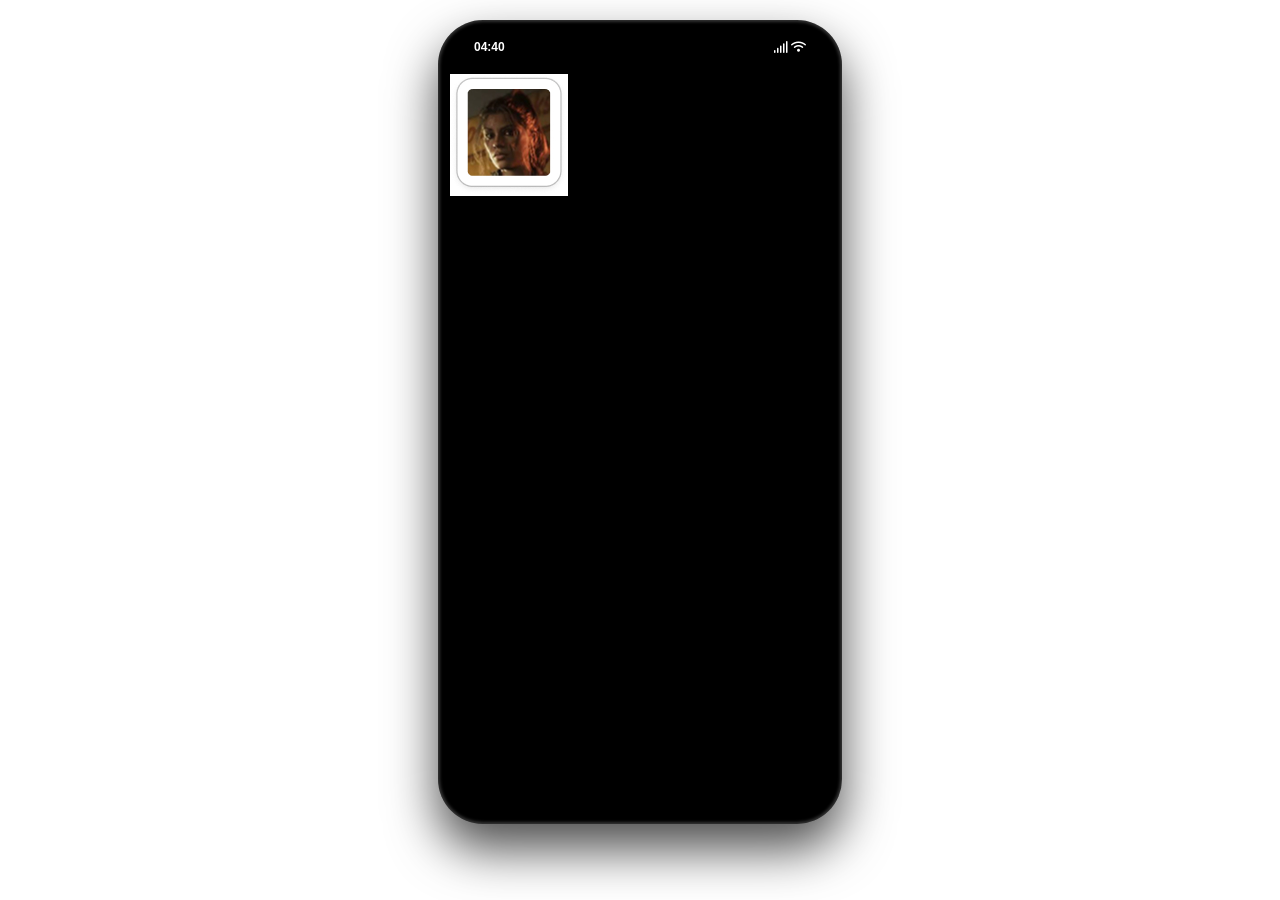
==== calling.html @ 5873ac15 "Add files via upload" ====
<!DOCTYPE html>
<html lang="ru">
<head>
    <meta charset="UTF-8">
    <meta name="viewport" content="width=device-width, initial-scale=1.0">
    <title>Вызов...</title>
    <link rel="stylesheet" href="style.css">
    <link rel="stylesheet" href="https://cdnjs.cloudflare.com/ajax/libs/font-awesome/6.4.0/css/all.min.css">
</head>
<body>
    <div class="phone-container">
        <div class="calling-blur-bg" id="calling-bg"></div>
        <div class="dynamic-island"></div>

        <div class="status-bar" id="global-status-bar">
            <div class="status-time">00:00</div>
            <div class="status-icons">
                <i class="fa-solid fa-signal"></i>
                <i class="fa-solid fa-wifi"></i>
                <div class="battery-container"><div class="battery-level"></div></div>
            </div>
        </div>

        <div class="screen-content">
            <div class="calling-info">
                <img src="lucia.jpg" alt="Avatar" class="calling-avatar" id="calling-avatar-img">
                <h2 id="calling-contact-name">Вызов</h2>
                <span class="calling-status-label">вызов...</span>
            </div>
            <div class="calling-actions-grid">
                <div class="action-circle"><i class="fa-solid fa-microphone-slash"></i></div>
                <div class="action-circle"><i class="fa-solid fa-table-cells"></i></div>
                <div class="action-circle"><i class="fa-solid fa-volume-high"></i></div>
                <div class="action-circle"><i class="fa-solid fa-plus"></i></div>
                <div class="action-circle"><i class="fa-solid fa-video"></i></div>
                <div class="action-circle"><i class="fa-solid fa-user"></i></div>
            </div>
            <div class="end-call-zone">
                <div class="end-call-btn" onclick="location.href='phone.html'"><i class="fa-solid fa-phone-slash"></i></div>
            </div>
        </div>
    </div>

    <script>
        // Подхватываем данные звонка из кэша
        document.getElementById('calling-contact-name').textContent = localStorage.getItem('callName') || 'Вызов';
        const avatar = localStorage.getItem('callImg') || 'lucia.jpg';
        document.getElementById('calling-avatar-img').src = avatar;
        document.getElementById('calling-bg').style.backgroundImage = `url(${avatar})`;
    </script>
    <script src="script.js"></script>
</body>
</html>
---- style.css ----
/* Жёсткий размер корпуса смартфона для всех HTML файлов */
.phone-container {
    width: 380px;
    height: 780px;
    background: #000;
    border-radius: 45px;
    padding: 12px;
    position: relative;
    box-shadow: 0px 25px 50px rgba(0, 0, 0, 0.7), inset 0 0 3px 2px rgba(255, 255, 255, 0.2);
    overflow: hidden;
    margin: 20px auto;
    font-family: -apple-system, BlinkMacSystemFont, "Segoe UI", Roboto, Helvetica, Arial, sans-serif;
}

/* Общий стандартизированный контейнер для контента внутри ЛЮБОГО файла */
.screen-content {
    width: 100%;
    height: 100%;
    border-radius: 35px;
    overflow-y: auto;
    padding-top: 42px;    /* Защита контента от Dynamic Island */
    padding-bottom: 25px; /* Защита от нижней полоски Домой */
    display: flex;
    flex-direction: column;
    box-sizing: border-box;
}

/* Специфические фоны для перенесенных приложений */
#home-page {
    background-image: url('wallpaper.jpg');
    background-size: cover;
    background-position: center;
}
.light-bg-app { background-color: #ffffff; color: #000000; }
.weather-bg-app { background: linear-base-gradient(to bottom, #4a90e2, #50e3c2); color: white; }
.fruitpay-bg-app { background-color: #111111; color: white; }

/* Общий статус бар */
.status-bar {
    position: absolute;
    top: 0;
    left: 12px;
    right: 12px;
    height: 40px;
    display: flex;
    justify-content: space-between;
    align-items: center;
    padding: 14px 24px 0 24px;
    font-size: 12px;
    font-weight: 600;
    color: #ffffff;
    z-index: 999;
    pointer-events: none;
    box-sizing: border-box;
}

/* Цвет иконок для светлых страниц */
.dark-status-bar { color: #000000 !important; }
.dark-status-bar .battery-container { border-color: #000000 !important; }
.dark-status-bar .battery-level { background-color: #000000 !important; }

/* Общий нижний индикатор */
.home-indicator-bar {
    position: absolute;
    bottom: 0;
    left: 12px;
    right: 12px;
    height: 22px;
    display: flex;
    justify-content: center;
    align-items: center;
    z-index: 999;
    cursor: pointer;
}
.phone-main-icon {
    background-color: #34c759;
    color: white;
    font-size: 24px;
    display: flex;
    justify-content: center;
    align-items: center;
}
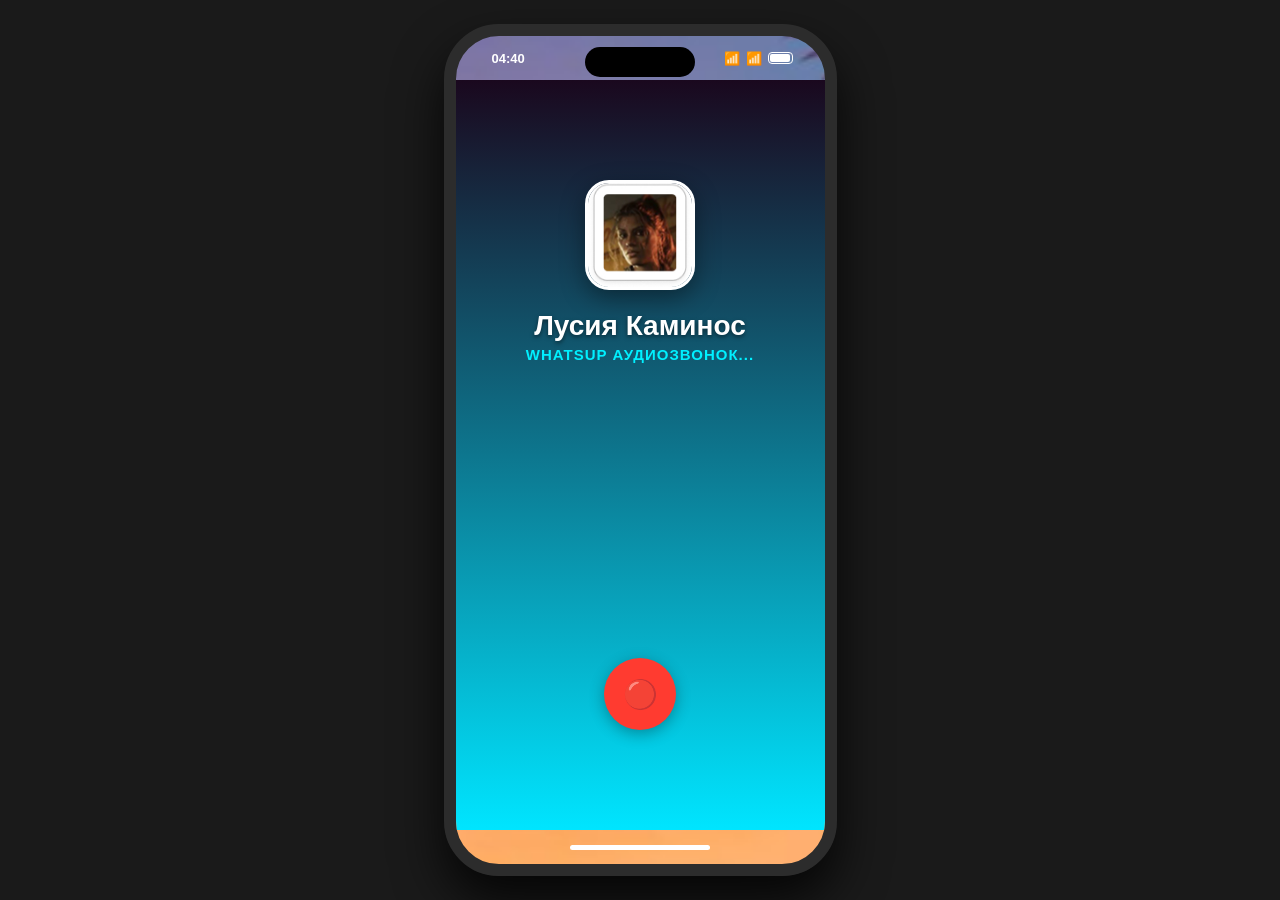
==== commit e5b04f87: "Add files via upload" ====
--- a/calling.html
+++ b/calling.html
@@ -2,52 +2,102 @@
 <html lang="ru">
 <head>
     <meta charset="UTF-8">
-    <meta name="viewport" content="width=device-width, initial-scale=1.0">
-    <title>Вызов...</title>
+    <title>WhatsUp - Звонок</title>
     <link rel="stylesheet" href="style.css">
-    <link rel="stylesheet" href="https://cdnjs.cloudflare.com/ajax/libs/font-awesome/6.4.0/css/all.min.css">
+    <link rel="stylesheet" href="app-phone.css">
+    <style>
+        /* Локальное переопределение для неонового стиля звонка WhatsUp */
+        .wu-call-bg {
+            background: linear-gradient(180deg, #1a081e 0%, #00e5ff 100%) !important;
+            display: flex;
+            flex-direction: column;
+            justify-content: space-between;
+            padding: 60px 20px;
+            color: white;
+            height: 100%;
+            box-sizing: border-box;
+            text-align: center;
+        }
+        .wu-call-avatar {
+            width: 110px;
+            height: 110px;
+            border-radius: 24px;
+            object-fit: cover;
+            border: 3px solid #ffffff;
+            margin: 40px auto 20px auto;
+            box-shadow: 0 8px 25px rgba(0,0,0,0.4);
+            display: block;
+        }
+        .wu-caller-name {
+            font-size: 28px;
+            font-weight: bold;
+            color: #ffffff;
+            text-shadow: 0 2px 4px rgba(0,0,0,0.5);
+            margin-bottom: 4px;
+        }
+        .wu-call-status {
+            font-size: 15px;
+            color: #00f0ff;
+            font-weight: 600;
+            text-transform: uppercase;
+            letter-spacing: 1px;
+        }
+    </style>
 </head>
 <body>
-    <div class="phone-container">
-        <div class="calling-blur-bg" id="calling-bg"></div>
+    <div class="phone-wrapper">
         <div class="dynamic-island"></div>
-
-        <div class="status-bar" id="global-status-bar">
-            <div class="status-time">00:00</div>
-            <div class="status-icons">
-                <i class="fa-solid fa-signal"></i>
-                <i class="fa-solid fa-wifi"></i>
-                <div class="battery-container"><div class="battery-level"></div></div>
+        
+        <div class="status-bar">
+            <div class="status-time" id="clock">00:00</div>
+            <div class="status-indicators">
+                <span>📶</span><span>📶</span>
+                <div class="battery-container"><div class="battery-level" id="batteryLevel"></div></div>
             </div>
         </div>
 
-        <div class="screen-content">
-            <div class="calling-info">
-                <img src="lucia.jpg" alt="Avatar" class="calling-avatar" id="calling-avatar-img">
-                <h2 id="calling-contact-name">Вызов</h2>
-                <span class="calling-status-label">вызов...</span>
+        <div class="screen-content wu-call-bg">
+            <div>
+                <img src="lucia.jpg" class="wu-call-avatar" id="callAvatar" alt="Аватар">
+                <h2 class="wu-caller-name" id="callName">Лусия Каминос</h2>
+                <p class="wu-call-status">WhatsUp Аудиозвонок...</p>
             </div>
-            <div class="calling-actions-grid">
-                <div class="action-circle"><i class="fa-solid fa-microphone-slash"></i></div>
-                <div class="action-circle"><i class="fa-solid fa-table-cells"></i></div>
-                <div class="action-circle"><i class="fa-solid fa-volume-high"></i></div>
-                <div class="action-circle"><i class="fa-solid fa-plus"></i></div>
-                <div class="action-circle"><i class="fa-solid fa-video"></i></div>
-                <div class="action-circle"><i class="fa-solid fa-user"></i></div>
+
+            <div class="call-actions">
+                <div class="decline-btn" id="hangUpBtn">🔴</div>
             </div>
-            <div class="end-call-zone">
-                <div class="end-call-btn" onclick="location.href='phone.html'"><i class="fa-solid fa-phone-slash"></i></div>
-            </div>
+        </div>
+
+        <div class="home-indicator-zone" onclick="window.location.href='index.html'">
+            <div class="home-indicator"></div>
         </div>
     </div>
 
+    <script src="script.js"></script>
     <script>
-        // Подхватываем данные звонка из кэша
-        document.getElementById('calling-contact-name').textContent = localStorage.getItem('callName') || 'Вызов';
-        const avatar = localStorage.getItem('callImg') || 'lucia.jpg';
-        document.getElementById('calling-avatar-img').src = avatar;
-        document.getElementById('calling-bg').style.backgroundImage = `url(${avatar})`;
+        document.addEventListener("DOMContentLoaded", () => {
+            const urlParams = new URLSearchParams(window.location.search);
+            const currentChat = urlParams.get('chat') || 'lucia';
+
+            const callAvatar = document.getElementById('callAvatar');
+            const callName = document.getElementById('callName');
+            const hangUpBtn = document.getElementById('hangUpBtn');
+
+            // Соответствие имен и картинок
+            const profiles = {
+                lucia: { name: "Лусия Каминос", avatar: "lucia.jpg" },
+                cal: { name: "Кэл Хэмптон", avatar: "cal.jpg" }
+            };
+
+            const activeProfile = profiles[currentChat] || profiles.lucia;
+            callName.textContent = activeProfile.name;
+            callAvatar.src = activeProfile.avatar;
+
+            // При нажатии на красную кнопку возвращаем пользователя именно в тот чат, откуда он звонил
+            hangUpBtn.onclick = () => {
+                window.location.href = `dialog.html?chat=${currentChat}`;
+            };
+        });
     </script>
-    <script src="script.js"></script>
 </body>
 </html>
--- a/style.css
+++ b/style.css
@@ -1,82 +1,120 @@
-/* Жёсткий размер корпуса смартфона для всех HTML файлов */
-.phone-container {
-    width: 380px;
-    height: 780px;
-    background: #000;
-    border-radius: 45px;
-    padding: 12px;
-    position: relative;
-    box-shadow: 0px 25px 50px rgba(0, 0, 0, 0.7), inset 0 0 3px 2px rgba(255, 255, 255, 0.2);
-    overflow: hidden;
-    margin: 20px auto;
+* {
+    box-sizing: border-box;
+    margin: 0;
+    padding: 0;
     font-family: -apple-system, BlinkMacSystemFont, "Segoe UI", Roboto, Helvetica, Arial, sans-serif;
 }
 
-/* Общий стандартизированный контейнер для контента внутри ЛЮБОГО файла */
-.screen-content {
-    width: 100%;
-    height: 100%;
-    border-radius: 35px;
-    overflow-y: auto;
-    padding-top: 42px;    /* Защита контента от Dynamic Island */
-    padding-bottom: 25px; /* Защита от нижней полоски Домой */
+body {
+    background-color: #1a1a1a;
+    display: flex;
+    justify-content: center;
+    align-items: center;
+    min-height: 100vh;
+}
+
+/* Корпус смартфона iFruit — ТЕПЕРЬ ОБОИ ПРИВЯЗАНЫ НАПРЯМУЮ СЮДА */
+.phone-wrapper {
+    width: 393px;
+    height: 852px;
+    background-image: url('wallpaper.jpg'); /* Обои на весь экран смартфона */
+    background-size: cover;
+    background-position: center;
+    border-radius: 55px;
+    position: relative;
+    overflow: hidden;
+    border: 12px solid #2c2c2c;
+    box-shadow: 0px 25px 50px rgba(0, 0, 0, 0.8);
     display: flex;
     flex-direction: column;
-    box-sizing: border-box;
 }
 
-/* Специфические фоны для перенесенных приложений */
-#home-page {
-    background-image: url('wallpaper.jpg');
-    background-size: cover;
-    background-position: center;
+/* Dynamic Island */
+.dynamic-island {
+    position: absolute;
+    top: 11px;
+    left: 50%;
+    transform: translateX(-50%);
+    width: 110px;
+    height: 30px;
+    background-color: #000000;
+    border-radius: 20px;
+    z-index: 9999;
 }
-.light-bg-app { background-color: #ffffff; color: #000000; }
-.weather-bg-app { background: linear-base-gradient(to bottom, #4a90e2, #50e3c2); color: white; }
-.fruitpay-bg-app { background-color: #111111; color: white; }
 
-/* Общий статус бар */
+/* Системный статус-бар — прозрачный */
 .status-bar {
-    position: absolute;
-    top: 0;
-    left: 12px;
-    right: 12px;
-    height: 40px;
+    height: 44px;
     display: flex;
     justify-content: space-between;
     align-items: center;
-    padding: 14px 24px 0 24px;
-    font-size: 12px;
+    padding: 0 32px 0 36px;
+    position: relative;
+    z-index: 999;
+    color: #ffffff;
+    font-size: 13px;
     font-weight: 600;
-    color: #ffffff;
-    z-index: 999;
-    pointer-events: none;
-    box-sizing: border-box;
+    background: transparent; /* Прозрачный, чтобы видеть обои */
 }
 
-/* Цвет иконок для светлых страниц */
-.dark-status-bar { color: #000000 !important; }
-.dark-status-bar .battery-container { border-color: #000000 !important; }
-.dark-status-bar .battery-level { background-color: #000000 !important; }
+/* Темный статус-бар для светлых приложений */
+.status-bar.dark-status {
+    color: #000000;
+    background-color: #f2f2f7; /* Для приложений типа Настройки оставляем системную подложку */
+}
 
-/* Общий нижний индикатор */
-.home-indicator-bar {
-    position: absolute;
-    bottom: 0;
-    left: 12px;
-    right: 12px;
-    height: 22px;
+.status-indicators {
+    display: flex;
+    align-items: center;
+    gap: 6px;
+}
+
+.battery-container {
+    width: 25px;
+    height: 12px;
+    border: 1px solid currentColor;
+    border-radius: 4px;
+    padding: 1px;
+    display: flex;
+    align-items: center;
+}
+
+.battery-level {
+    width: 100%;
+    height: 100%;
+    background-color: currentColor;
+    border-radius: 2px;
+    transition: width 0.3s;
+}
+
+/* Рабочее пространство приложения */
+.screen-content {
+    flex: 1;
+    display: flex;
+    flex-direction: column;
+    overflow-y: auto;
+    position: relative;
+}
+
+/* Нижняя домашняя полоса — прозрачная, чтобы обои заходили под неё */
+.home-indicator-zone {
+    height: 34px;
     display: flex;
     justify-content: center;
     align-items: center;
+    background: transparent; /* Полностью прозрачный фон */
+    position: relative;
     z-index: 999;
     cursor: pointer;
 }
-.phone-main-icon {
-    background-color: #34c759;
-    color: white;
-    font-size: 24px;
-    display: flex;
-    justify-content: center;
-    align-items: center;
+
+.home-indicator {
+    width: 140px;
+    height: 5px;
+    background-color: #ffffff;
+    border-radius: 100px;
+}
+
+.dark-indicator {
+    background-color: #000000;
 }
--- a/app-phone.css
+++ b/app-phone.css
@@ -0,0 +1,18 @@
+.ph-bg { background: #ffffff; padding: 15px; }
+.ph-header { display: flex; align-items: center; margin-bottom: 20px; }
+.ph-back { color: #007aff; font-size: 34px; cursor: pointer; margin-right: 15px; line-height: 1; }
+.ph-title { font-size: 22px; font-weight: 700; color: #000; }
+
+.contacts-list { display: flex; flex-direction: column; gap: 10px; }
+.contact-card { display: flex; align-items: center; padding: 12px; background: #f2f2f7; border-radius: 14px; cursor: pointer; }
+.c-avatar { width: 45px; height: 45px; border-radius: 50%; object-fit: cover; margin-right: 12px; }
+.c-info h3 { font-size: 16px; color: #000; }
+.c-info p { font-size: 12px; color: #8e8e93; }
+
+/* Экран Вызова */
+.call-bg { background: #1c1c1e; display: flex; flex-direction: column; justify-content: space-between; padding: 60px 20px; color: white; }
+.caller-info { text-align: center; margin-top: 40px; }
+.caller-info h2 { font-size: 32px; font-weight: 500; }
+.caller-info p { font-size: 16px; color: #8e8e93; margin-top: 8px; }
+.call-actions { display: flex; justify-content: center; margin-bottom: 40px; }
+.decline-btn { width: 72px; height: 72px; background: #ff3b30; border-radius: 50%; display: flex; align-items: center; justify-content: center; font-size: 28px; cursor: pointer; box-shadow: 0 4px 15px rgba(0,0,0,0.3); }
